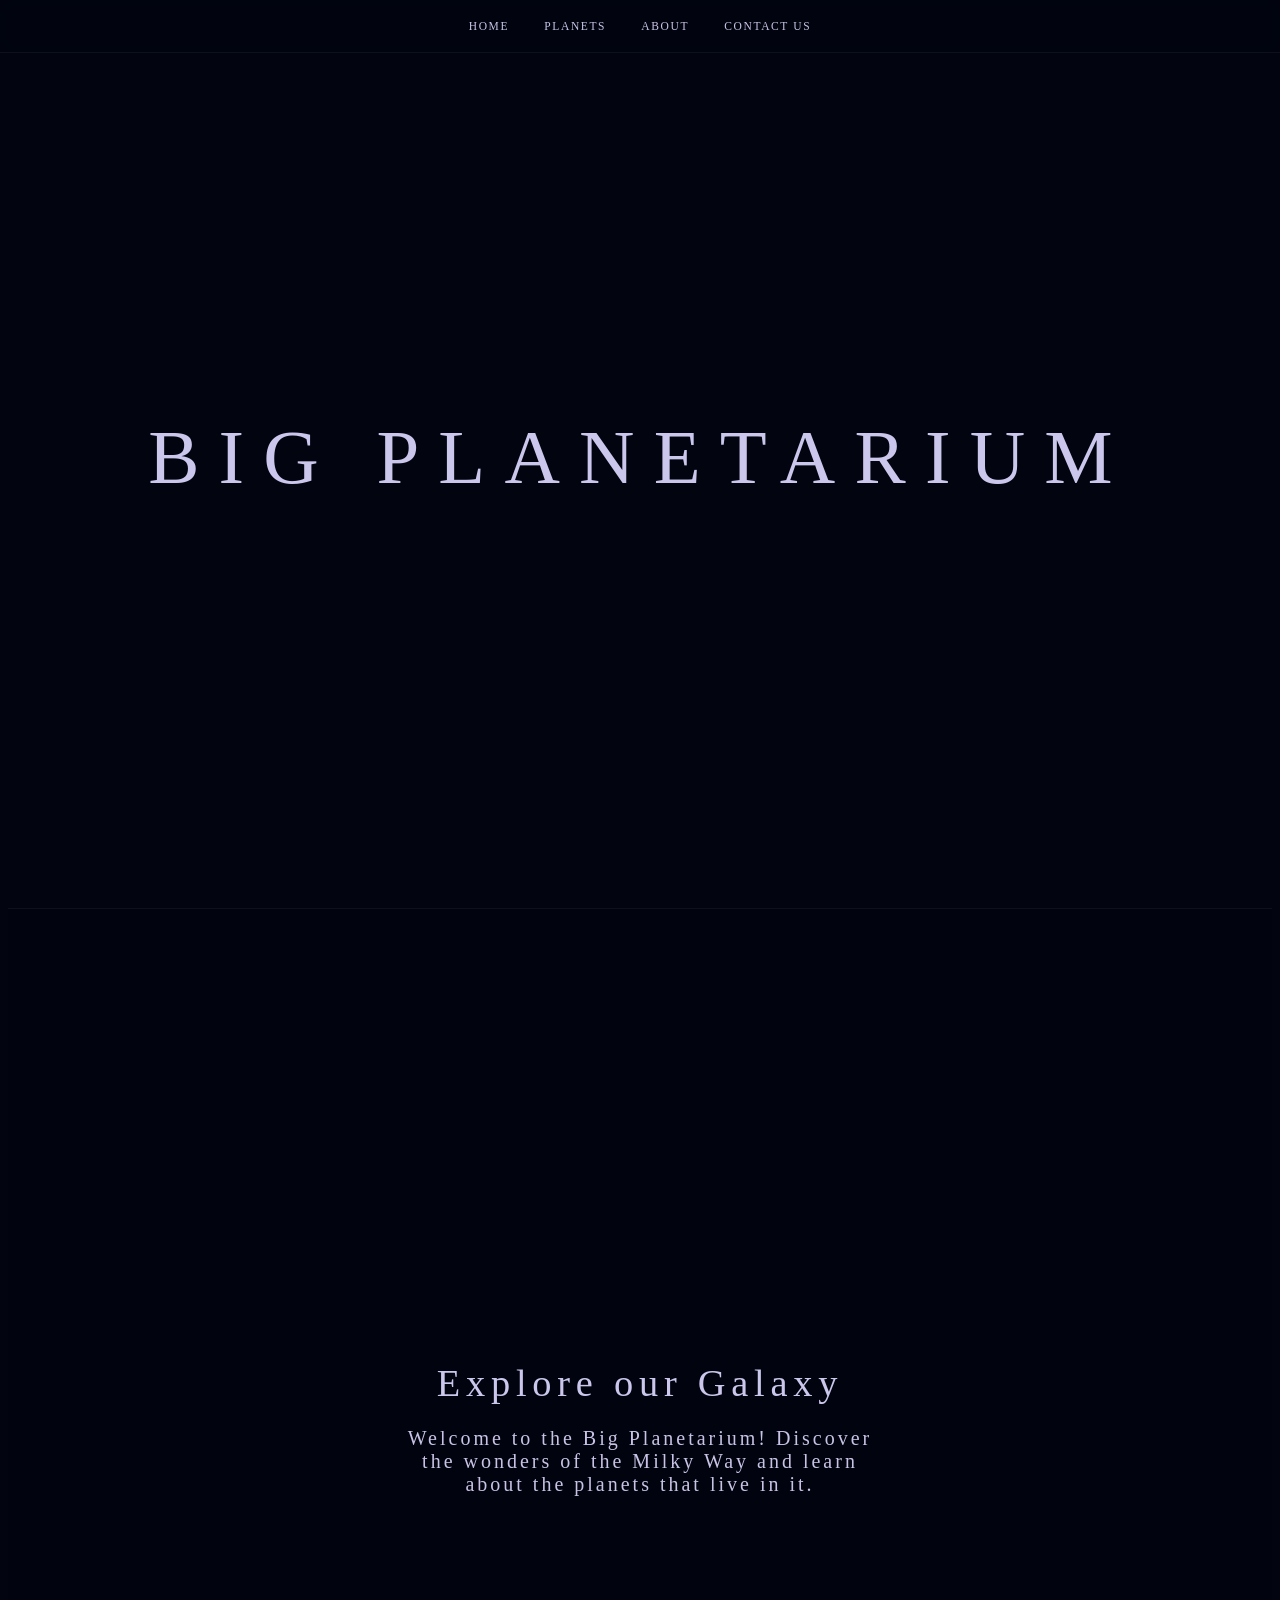
==== index.html @ c22e2870 "First Draft Upload Uploaded the current draft of my live website." ====
<!DOCTYPE html>
<html lang="en">
<head>
    <meta charset="UTF-8">
    <meta name="viewport" content="width=device-width, initial-scale=1.0">
    <title>Big Planetarium</title>
    <link rel="stylesheet" href="stylesheets/style.css">
    <script src="scripts/script.js"></script>
</head>
<body>
    <video autoplay muted loop class="video-bg">
        <source src="assets/stars.mp4" type="video/mp4">
        Your browser does not support the video tag.
    </video>

    <!-- Header and Navigation Bar -->
    <header>
        <h1>BIG PLANETARIUM</h1>
        <nav class="navbar">
            <ul class="nav-links">
                <li><a href="index.html">HOME</a></li>
                <li><a href="pages/planets.html">PLANETS</a></li>
                <li><a href="pages/about.html">ABOUT</a></li>
                <li><a href="pages/contact.html">CONTACT US</a></li>
            </ul>
        </nav>
    </header>

    <!-- Milky Way Overview -->
    <main>
        <section class="galaxy-overview">
            <h2>Explore our Galaxy</h2>
            <p>Welcome to the Big Planetarium! Discover the wonders of the Milky Way and learn about the planets that live in it.</p>
        </section>
    </main>

</body>
</html>
---- stylesheets/style.css ----
body {
    font-family: Georgia, serif;
    background: #020510;
    color: #c8c3e6;
    overflow-x: hidden;
}

.video-bg {
    position: fixed;
    inset: 0;
    width: 100%;
    height: 100%;
    object-fit: cover;
    z-index: -1;
}

header {
    position: relative;
    z-index: 1;
    height: 100vh;
    display: flex;
    align-items: center;
    justify-content: center;
    text-align: center;
}

header h1 {
    font-size: clamp(2rem, 6vw, 5rem);
    font-weight: 300;
    letter-spacing: 0.25em;
    color: #dcd7ffeb;
    text-transform: uppercase;
}

main {
    position: relative;
    z-index: 1;
}

.navbar {
    position: fixed;
    top: 0; left: 0; right: 0;
    z-index: 100;
    display: flex;
    align-items: center;
    justify-content: center;
    height: 52px;
    padding: 0 2rem;
    background: rgba(2, 5, 16, 0.45);
    backdrop-filter: blur(10px);
    border-bottom: 1px solid #ffffff0d;
}

.nav-links {
    display: flex;
    list-style: none;
    margin: 0;
    padding: 0;
}

.nav-links a {
    display: block;
    padding: 0.35rem 1.1rem;
    font-size: 0.72rem;
    letter-spacing: 0.14em;
    color: #c8c3e6;
    text-decoration: none;
    border-radius: 4px;
    transition: color 0.2s, background 0.2s;
}

.nav-links a:hover {
    color: #fff;
    background: #ffffff1a;
}

.galaxy-overview {
    min-height: 100vh;
    display: flex;
    flex-direction: column;
    align-items: center;
    justify-content: center;
    text-align: center;
    padding: 4rem 2rem;
    background: #020510d9;
    border-top: 1px solid #ffffff0d;
}

.galaxy-overview h2 {
    font-size: clamp(1.5rem, 3vw, 2.5rem);
    font-weight: 300;
    letter-spacing: 0.15em;
    margin-bottom: 2px;
    color: #dcd7ffeb;
}

.galaxy-overview p {
    font-size: 1.25rem;
    letter-spacing: 0.15em;
    color: #c8c3e6;
    max-width: 500px;
}
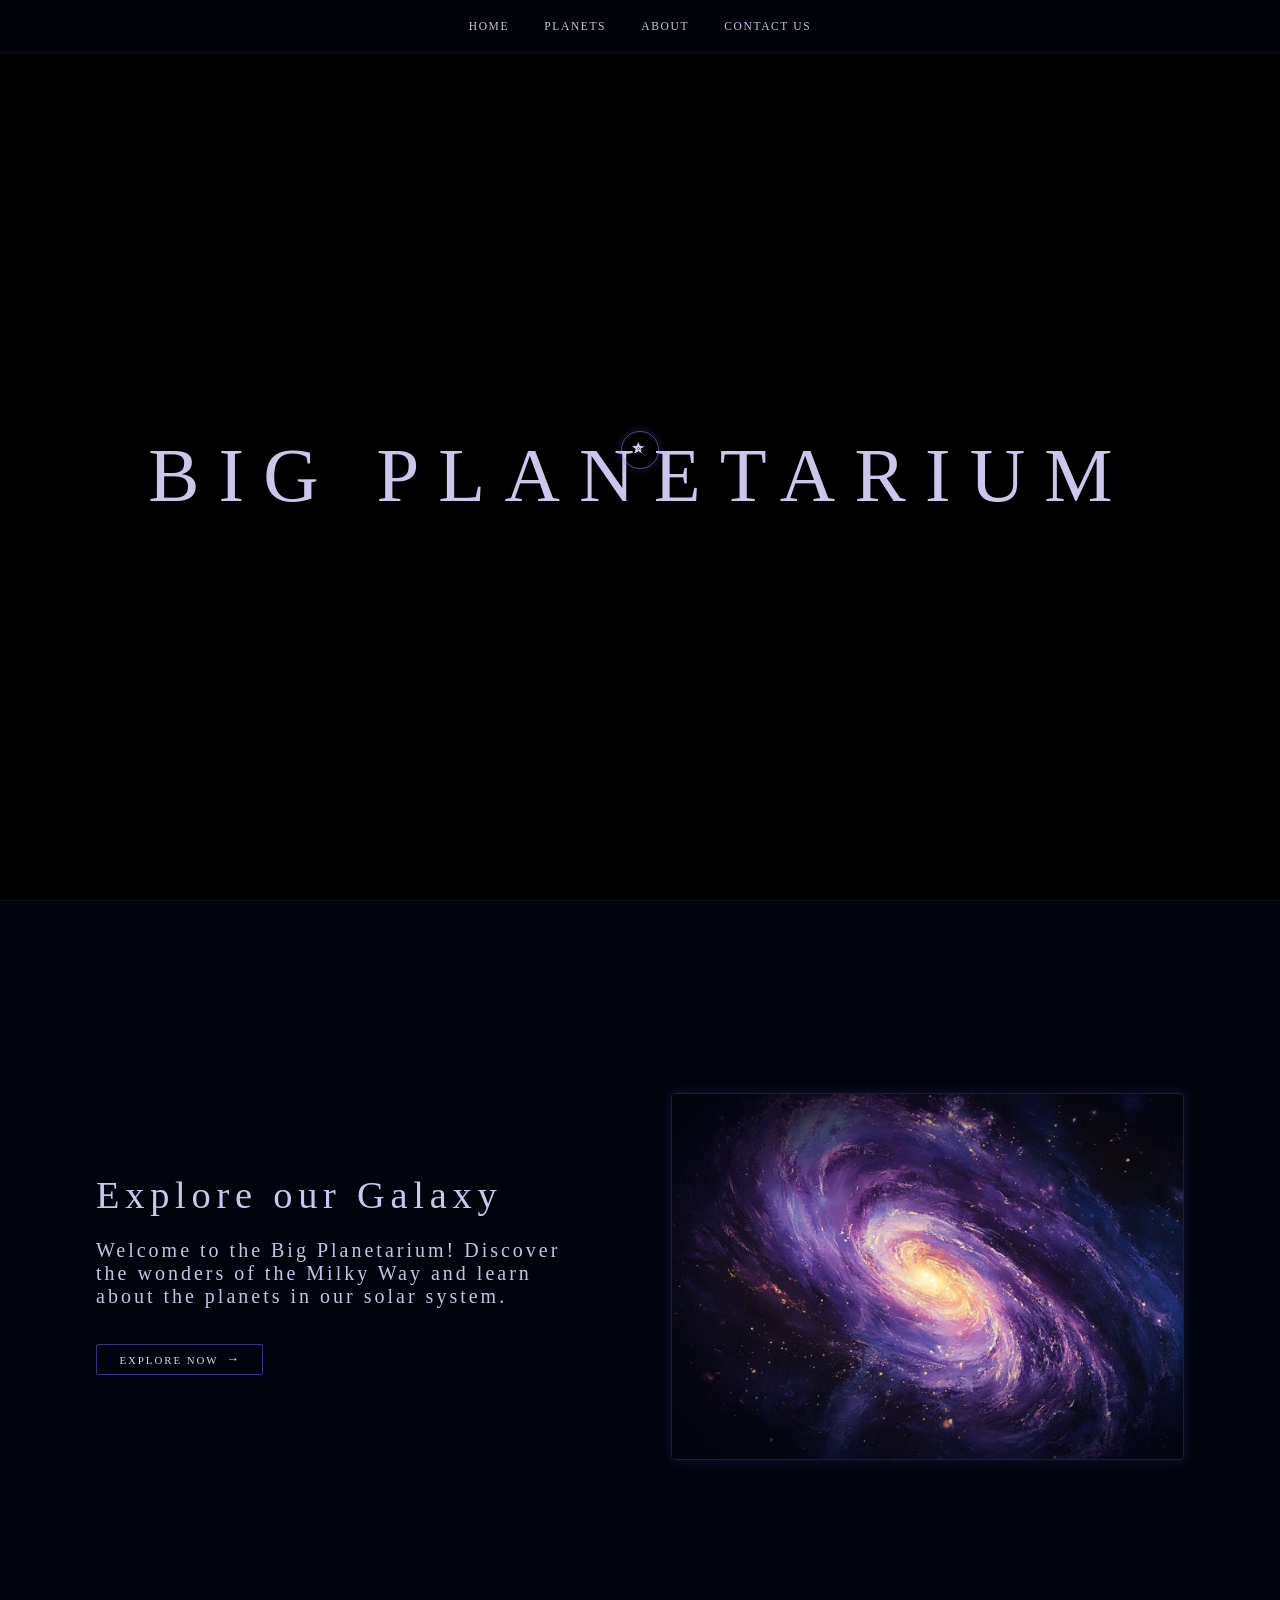
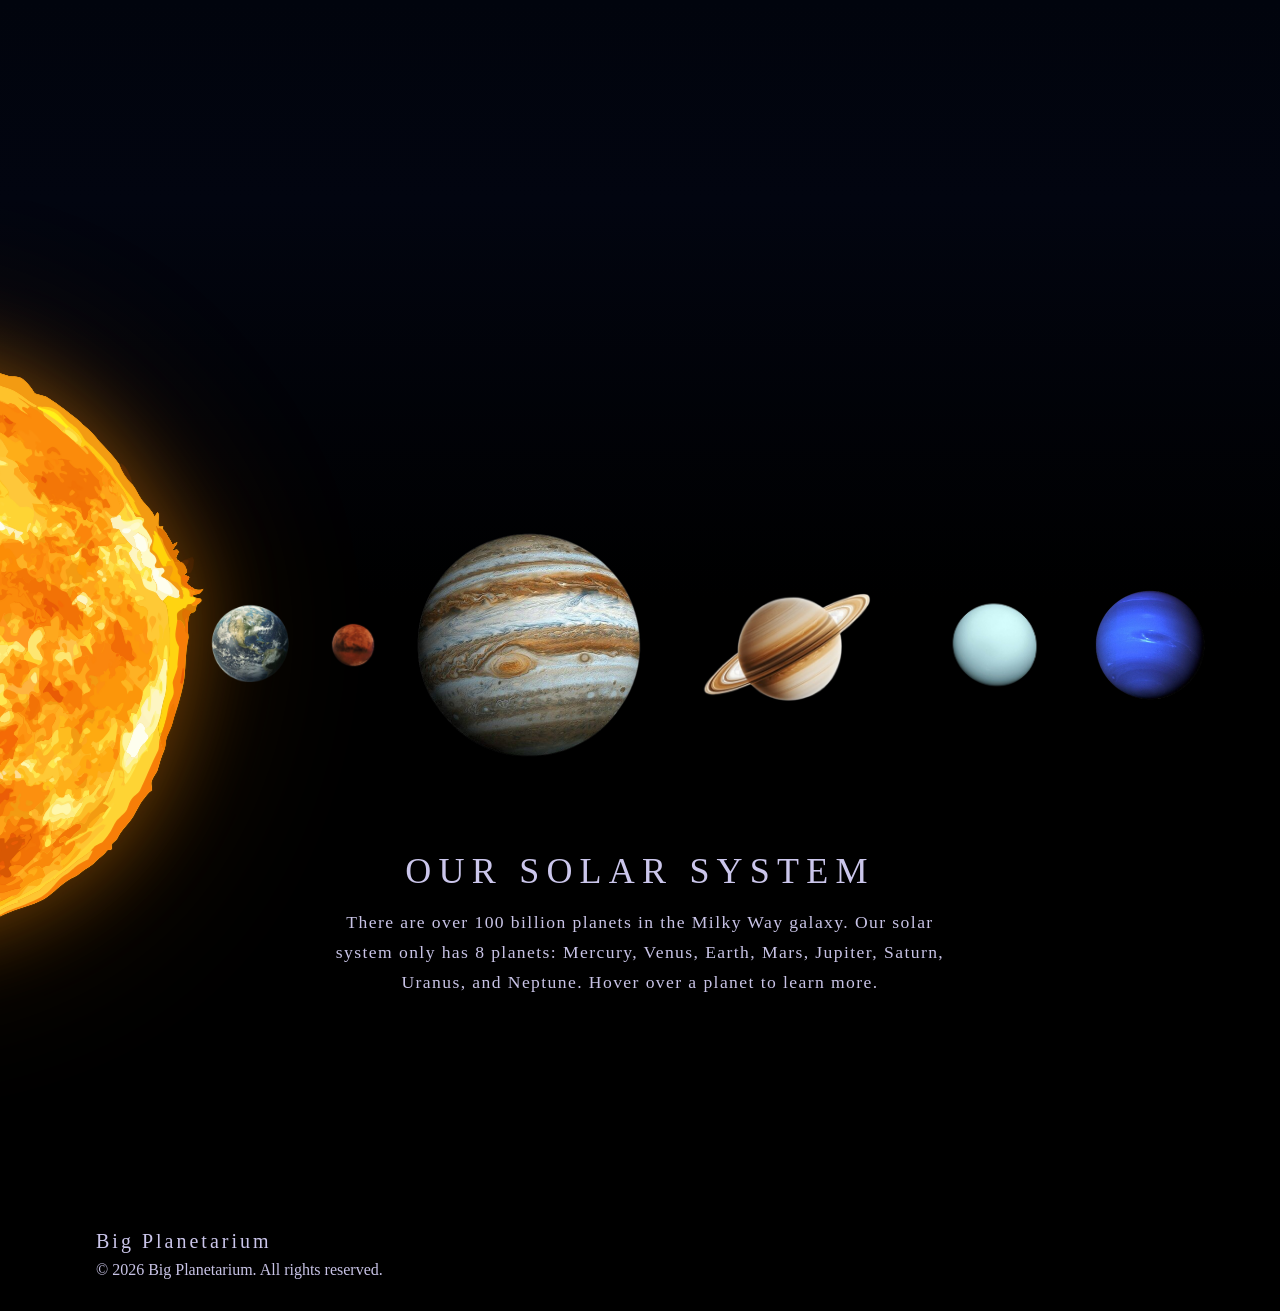
==== commit 8bff257d: "Website Test" ====
--- a/index.html
+++ b/index.html
@@ -5,34 +5,95 @@
     <meta name="viewport" content="width=device-width, initial-scale=1.0">
     <title>Big Planetarium</title>
     <link rel="stylesheet" href="stylesheets/style.css">
-    <script src="scripts/script.js"></script>
 </head>
 <body>
-    <video autoplay muted loop class="video-bg">
-        <source src="assets/stars.mp4" type="video/mp4">
-        Your browser does not support the video tag.
-    </video>
+    <!-- Custom Cursor -->
+    <div class="cursor" id="cursor"></div>
+    <div class="trail" id="trail"></div>
+    
+    <!-- Navigation Bar -->
+    <nav class="navbar">
+        <ul class="nav-links">
+            <li><a href="index.html">HOME</a></li>
+            <li><a href="pages/planets.html">PLANETS</a></li>
+            <li><a href="pages/about.html">ABOUT</a></li>
+            <li><a href="pages/contact.html">CONTACT US</a></li>
+        </ul>
+    </nav>
 
-    <!-- Header and Navigation Bar -->
+    <!-- Header -->
     <header>
+        <!-- Looping Video Header -->
+        <video autoplay muted loop class="video-bg">
+            <source src="assets/stars.mp4" type="video/mp4">
+            Your browser does not support the video tag.
+        </video>
         <h1>BIG PLANETARIUM</h1>
-        <nav class="navbar">
-            <ul class="nav-links">
-                <li><a href="index.html">HOME</a></li>
-                <li><a href="pages/planets.html">PLANETS</a></li>
-                <li><a href="pages/about.html">ABOUT</a></li>
-                <li><a href="pages/contact.html">CONTACT US</a></li>
-            </ul>
-        </nav>
     </header>
 
-    <!-- Milky Way Overview -->
+    <!-- Main Content -->
     <main>
-        <section class="galaxy-overview">
-            <h2>Explore our Galaxy</h2>
-            <p>Welcome to the Big Planetarium! Discover the wonders of the Milky Way and learn about the planets that live in it.</p>
+        <!-- Milky Way Overview -->
+        <section class="welcome-overview">
+            <div class="welcome-text">
+                <h2>Explore our Galaxy</h2>
+                <p>Welcome to the Big Planetarium! Discover the wonders of the Milky Way and learn about the planets in our solar system.</p>
+                <a href="pages/planets.html" class="explore-btn">Explore Now</a>
+            </div>
+            <img src="assets/milky_way.png" alt="Milky Way Galaxy" class="milkyway-image">
+        </section>
+
+        <!-- Planets Overview -->
+        <section class="planets-overview">
+            <div class="planets-row-area">
+                <img src="assets/sun.svg" alt="Sun" class="sun-image">
+                <div class="planets-row">
+                <button class="planet" data-planet="mercury" data-name="Mercury" data-desc="The smallest planet in our solar system and closest to the Sun. Mercury has no moons and barely any atmosphere, leading to extreme temperature swings between day and night.">
+                    <img src="assets/planets imgs/1-mercury.png" alt="Mercury" style="width: 50px;">
+                </button>
+                <button class="planet" data-planet="venus" data-name="Venus" data-desc="Often called Earth's twin due to its similar size, Venus is the hottest planet thanks to a thick CO₂ atmosphere that traps heat. A day on Venus is longer than its year.">
+                    <img src="assets/planets imgs/2-venus.png" alt="Venus" style="width: 95px;">
+                </button>
+                <button class="planet" data-planet="earth" data-name="Earth" data-desc="The only known planet to harbor life. Earth's surface is 71% water, and its atmosphere of nitrogen and oxygen protects us from harmful solar radiation.">
+                    <img src="assets/planets imgs/3-earth.png" alt="Earth" style="width: 102px;">
+                </button>
+                <button class="planet" data-planet="mars" data-name="Mars" data-desc="The Red Planet, named for the iron oxide that gives it a rusty hue. Mars has the largest volcano in the solar system, Olympus Mons, and shows evidence of ancient water.">
+                    <img src="assets/planets imgs/4-mars.png" alt="Mars" style="width: 62px;">
+                </button>
+                <button class="planet" data-planet="jupiter" data-name="Jupiter" data-desc="The largest planet in our solar system — a gas giant with a Great Red Spot storm that has raged for centuries. Jupiter has at least 95 moons.">
+                    <img src="assets/planets imgs/5-jupiter.png" alt="Jupiter" style="width: 250px;">
+                </button>
+                <button class="planet" data-planet="saturn" data-name="Saturn" data-desc="Famous for its stunning ring system made of ice and rock. Saturn is a gas giant so light it would float in water, if you could find a bathtub big enough.">
+                    <img src="assets/planets imgs/6-saturn.png" alt="Saturn" style="width: 232px;">
+                </button>
+                <button class="planet" data-planet="uranus" data-name="Uranus" data-desc="An ice giant tilted on its side, rotating nearly perpendicular to its orbit. Methane in its atmosphere gives Uranus its distinctive pale blue-green color.">
+                    <img src="assets/planets imgs/7-uranus.png" alt="Uranus" style="width: 138px;">
+                </button>
+                <button class="planet" data-planet="neptune" data-name="Neptune" data-desc="The farthest planet from the Sun and the windiest, with supersonic storms tearing across its surface. Neptune was the first planet predicted by mathematics before being seen.">
+                    <img src="assets/planets imgs/8-neptune.png" alt="Neptune" style="width: 132px;">
+                </button>
+                </div>
+            </div>
+
+            <div class="planet-info">
+                <h3 id="planetName">Our Solar System</h3>
+                <p id="planetDesc">There are over 100 billion planets in the Milky Way galaxy. Our solar system only has 8 planets: Mercury, Venus, Earth, Mars, Jupiter, Saturn, Uranus, and Neptune. Hover over a planet to learn more.</p>
+            </div>
         </section>
     </main>
 
+
+    <!-- Footer -->
+    <footer>
+        <div class="footer-content">
+            <h1>Big Planetarium</h1>
+            <p>&copy; 2026 Big Planetarium. All rights reserved.</p>
+        </div>
+        <div>
+            
+        </div>
+    </footer>
+
+    <script src="scripts/script.js"></script>
 </body>
 </html>
--- a/stylesheets/style.css
+++ b/stylesheets/style.css
@@ -1,102 +1,432 @@
+* {
+  cursor: none !important;
+}
+
 body {
-    font-family: Georgia, serif;
-    background: #020510;
-    color: #c8c3e6;
-    overflow-x: hidden;
-}
+  font-family: Georgia, serif;
+  background: black;
+  color: #c8c3e6;
+  overflow-x: hidden;
+  margin: 0;
+  padding: 0;
+}
+
+/* Custom Cursor */
+
+.cursor,
+.trail {
+  position: fixed;
+  border-radius: 50%;
+  pointer-events: none;
+  transform: translate(-50%, -50%);
+  z-index: 9999;
+}
+
+.cursor {
+  width: 20px;
+  height: 20px;
+  background-image: url("../assets/star_cursor.png");
+  background-size: contain;
+  background-repeat: no-repeat;
+  background-position: center;
+}
+
+.trail {
+  width: 36px;
+  height: 36px;
+  border: 1.5px solid #b48cff80;
+  box-shadow: 0 0 8px #8c50ff4d;
+}
+
+/* Home Page Video Background */
 
 .video-bg {
-    position: fixed;
-    inset: 0;
-    width: 100%;
-    height: 100%;
-    object-fit: cover;
-    z-index: -1;
-}
+  position: absolute;
+  inset: 0;
+  width: 100%;
+  height: 100%;
+  object-fit: cover;
+  z-index: -1;
+}
+
+/* Home Page Styling */
 
 header {
-    position: relative;
-    z-index: 1;
-    height: 100vh;
-    display: flex;
-    align-items: center;
-    justify-content: center;
-    text-align: center;
+  position: relative;
+  z-index: 1;
+  height: 100vh;
+  padding-top: 52px;
+  box-sizing: border-box;
+  display: flex;
+  align-items: center;
+  justify-content: center;
+  text-align: center;
+  overflow: hidden;
 }
 
 header h1 {
-    font-size: clamp(2rem, 6vw, 5rem);
-    font-weight: 300;
-    letter-spacing: 0.25em;
-    color: #dcd7ffeb;
-    text-transform: uppercase;
+  font-size: clamp(2rem, 6vw, 5rem);
+  font-weight: 300;
+  letter-spacing: 0.25em;
+  color: #dcd7ffeb;
+  text-transform: uppercase;
+  transition:
+    text-shadow 0.4s ease,
+    color 0.4s ease;
+  will-change: text-shadow;
+  transform: translateZ(0);
+}
+
+header h1:hover {
+  color: #fff;
+  text-shadow:
+    0 0 12px #b4a0ffe6,
+    0 0 28px #8c50ff80;
 }
 
 main {
-    position: relative;
-    z-index: 1;
-}
-
+  position: relative;
+  z-index: 1;
+}
+
+/* Navigation Bar */
 .navbar {
-    position: fixed;
-    top: 0; left: 0; right: 0;
-    z-index: 100;
-    display: flex;
-    align-items: center;
-    justify-content: center;
-    height: 52px;
-    padding: 0 2rem;
-    background: rgba(2, 5, 16, 0.45);
-    backdrop-filter: blur(10px);
-    border-bottom: 1px solid #ffffff0d;
+  position: fixed;
+  top: 0;
+  left: 0;
+  right: 0;
+  z-index: 100;
+  display: flex;
+  align-items: center;
+  justify-content: center;
+  height: 52px;
+  padding: 0 2rem;
+  background: #02051073;
+  backdrop-filter: blur(10px);
+  border-bottom: 1px solid #ffffff0d;
 }
 
 .nav-links {
-    display: flex;
-    list-style: none;
-    margin: 0;
-    padding: 0;
+  display: flex;
+  list-style: none;
+  margin: 0;
+  padding: 0;
 }
 
 .nav-links a {
-    display: block;
-    padding: 0.35rem 1.1rem;
-    font-size: 0.72rem;
-    letter-spacing: 0.14em;
-    color: #c8c3e6;
-    text-decoration: none;
-    border-radius: 4px;
-    transition: color 0.2s, background 0.2s;
+  display: block;
+  padding: 0.35rem 1.1rem;
+  font-size: 0.72rem;
+  letter-spacing: 0.14em;
+  color: #c8c3e6;
+  text-decoration: none;
+  border-radius: 4px;
+  transition:
+    color 0.2s,
+    background 0.2s;
 }
 
 .nav-links a:hover {
-    color: #fff;
-    background: #ffffff1a;
-}
-
-.galaxy-overview {
-    min-height: 100vh;
-    display: flex;
-    flex-direction: column;
-    align-items: center;
-    justify-content: center;
-    text-align: center;
-    padding: 4rem 2rem;
-    background: #020510d9;
-    border-top: 1px solid #ffffff0d;
-}
-
-.galaxy-overview h2 {
-    font-size: clamp(1.5rem, 3vw, 2.5rem);
-    font-weight: 300;
-    letter-spacing: 0.15em;
-    margin-bottom: 2px;
-    color: #dcd7ffeb;
-}
-
-.galaxy-overview p {
-    font-size: 1.25rem;
-    letter-spacing: 0.15em;
-    color: #c8c3e6;
-    max-width: 500px;
-}+  color: #fff;
+  background: #ffffff1a;
+}
+
+/* Welcome Overview Section */
+.welcome-overview {
+  min-height: 100vh;
+  box-sizing: border-box;
+  display: flex;
+  align-items: flex-start;
+  justify-content: space-between;
+  gap: 4rem;
+  padding: 12rem 6rem;
+  background: #020510d9;
+  border-top: 1px solid #ffffff0d;
+  position: relative;
+}
+
+.welcome-overview::after {
+  content: "";
+  position: absolute;
+  bottom: 0;
+  left: 0;
+  right: 0;
+  height: 200px;
+  background: linear-gradient(to bottom, transparent, #020510);
+  pointer-events: none;
+}
+
+.welcome-overview h2 {
+  font-size: clamp(1.5rem, 3vw, 2.5rem);
+  font-weight: 300;
+  letter-spacing: 0.15em;
+  margin-bottom: 2px;
+  color: #dcd7ffeb;
+}
+
+.welcome-overview p {
+  font-size: 1.25rem;
+  letter-spacing: 0.15em;
+  max-width: 500px;
+}
+
+.welcome-text {
+  display: flex;
+  flex-direction: column;
+  flex: 1 1 0;
+  min-width: 0;
+  padding-top: 3rem;
+}
+
+/* Milky Way Image */
+.milkyway-image {
+  flex: 1 1 0;
+  min-width: 0;
+  max-width: 50%;
+  height: auto;
+  object-fit: contain;
+  border: 1px solid #7c5cfc40;
+  border-radius: 4px;
+  box-shadow: 0 0 12px #7c5cfc30;
+  transition:
+    transform 0.4s ease,
+    border-color 0.4s ease,
+    box-shadow 0.4s ease;
+}
+
+.milkyway-image:hover {
+  transform: scale(1.03);
+  border-color: #b48cff;
+  box-shadow:
+    0 0 24px #7c5cfc80,
+    0 0 48px #7c5cfc30;
+}
+
+/* Explore Button */
+.explore-btn {
+  margin-top: 1rem;
+  position: relative;
+  display: inline-flex;
+  align-items: center;
+  gap: 0.5rem;
+  padding: 0.45rem 1.4rem;
+  width: fit-content;
+  font-family: Georgia, serif;
+  font-size: 0.68rem;
+  letter-spacing: 0.18em;
+  text-transform: uppercase;
+  color: #dcd7ff;
+  background: transparent;
+  border: 1px solid #7c5cfc80;
+  border-radius: 2px;
+  cursor: none;
+  overflow: hidden;
+  text-decoration: none;
+  transition:
+    color 0.3s ease,
+    border-color 0.3s ease;
+}
+
+.explore-btn::before {
+  content: "";
+  position: absolute;
+  inset: 0;
+  background: linear-gradient(90deg, #3a1f8000, #6c3fff33, #3a1f8000);
+  transform: translateX(-100%);
+  transition: transform 0.5s ease;
+}
+
+.explore-btn::after {
+  content: "→";
+  font-size: 0.8rem;
+  letter-spacing: 0;
+  transition: transform 0.3s ease;
+}
+
+.explore-btn:hover {
+  color: #fff;
+  border-color: #b48cff;
+}
+
+.explore-btn:hover::before {
+  transform: translateX(100%);
+}
+
+.explore-btn:hover::after {
+  transform: translateX(4px);
+}
+
+/* Planets Overview Section */
+.planets-overview {
+  min-height: 100vh;
+  box-sizing: border-box;
+  padding: 20rem 4rem 8rem;
+  background: linear-gradient(to bottom, #020510, black 40%);
+  position: relative;
+  overflow: hidden;
+  display: flex;
+  flex-direction: column;
+  align-items: center;
+  justify-content: center;
+  gap: 5rem;
+}
+
+.planets-row-area {
+  position: relative;
+  width: 100%;
+  display: flex;
+  align-items: center;
+  justify-content: flex-end;
+}
+
+.planets-row {
+  display: flex;
+  align-items: center;
+  gap: 1.25rem;
+}
+
+.planet {
+  background: transparent;
+  border: none;
+  padding: 0;
+  cursor: none;
+  display: inline-flex;
+  align-items: center;
+  justify-content: center;
+  transition:
+    transform 0.4s ease,
+    filter 0.4s ease;
+}
+
+.planet img {
+  display: block;
+  height: auto;
+  transition: filter 0.4s ease;
+}
+
+/* Per-planet glow colors */
+.planet[data-planet="mercury"] {
+  --glow: #c8c2b6;
+  --glow-soft: #c8c2b680;
+}
+.planet[data-planet="venus"] {
+  --glow: #f0c878;
+  --glow-soft: #f0c87880;
+}
+.planet[data-planet="earth"] {
+  --glow: #6db5e8;
+  --glow-soft: #6db5e880;
+}
+.planet[data-planet="mars"] {
+  --glow: #e07b4a;
+  --glow-soft: #e07b4a80;
+}
+.planet[data-planet="jupiter"] {
+  --glow: #e0b07a;
+  --glow-soft: #e0b07a80;
+}
+.planet[data-planet="saturn"] {
+  --glow: #f0d8a8;
+  --glow-soft: #f0d8a880;
+}
+.planet[data-planet="uranus"] {
+  --glow: #a8e0e8;
+  --glow-soft: #a8e0e880;
+}
+.planet[data-planet="neptune"] {
+  --glow: #6b8fe8;
+  --glow-soft: #6b8fe880;
+}
+
+.planet:hover {
+  transform: scale(1.2);
+}
+
+.planet:hover img {
+  filter: drop-shadow(0 0 16px var(--glow));
+}
+
+.planet.active {
+  transform: scale(1.35);
+}
+
+.planet.active img {
+  filter: drop-shadow(0 0 22px var(--glow)) drop-shadow(0 0 40px var(--glow-soft));
+}
+
+.planet-info {
+  width: 100%;
+  max-width: 640px;
+  min-height: 220px;
+  text-align: center;
+}
+
+.planet-info h3 {
+  font-size: clamp(1.5rem, 3vw, 2.25rem);
+  font-weight: 300;
+  letter-spacing: 0.2em;
+  text-transform: uppercase;
+  color: #dcd7ffeb;
+  margin: 0 0 1rem 0;
+  transition: color 0.3s ease;
+}
+
+.planet-info p {
+  font-size: 1.1rem;
+  letter-spacing: 0.08em;
+  line-height: 1.7;
+  margin: 0;
+}
+
+.sun-image {
+  position: absolute;
+  left: -500px;
+  top: 50%;
+  width: 640px;
+  height: auto;
+  transform: translateY(-50%);
+  filter: drop-shadow(0 0 40px #fb8b0b66) drop-shadow(0 0 80px #fb8b0b33);
+  animation: sun-float 8s ease-in-out infinite, sun-glow 4s ease-in-out infinite;
+  pointer-events: none;
+  will-change: transform, filter;
+}
+
+@keyframes sun-float {
+  0%, 100% {
+    transform: translateY(-50%) translateX(0);
+  }
+  50% {
+    transform: translateY(-53%) translateX(25px);
+  }
+}
+
+@keyframes sun-glow {
+  0%, 100% {
+    filter: drop-shadow(0 0 40px #fb8b0b66) drop-shadow(0 0 80px #fb8b0b33);
+  }
+  50% {
+    filter: drop-shadow(0 0 60px #fb8b0b99) drop-shadow(0 0 120px #fb8b0b4d);
+  }
+}
+
+
+/* Footer */
+footer {
+  position: relative;
+  z-index: 1;
+  background: black;
+  padding: 2rem 6rem;
+}
+
+.footer-content h1,
+.footer-content p {
+  margin: 0;
+}
+
+.footer-content h1 {
+  font-size: 1.25rem;
+  font-weight: 300;
+  letter-spacing: 0.15em;
+  color: #dcd7ffeb;
+  margin-bottom: 0.5rem;
+}
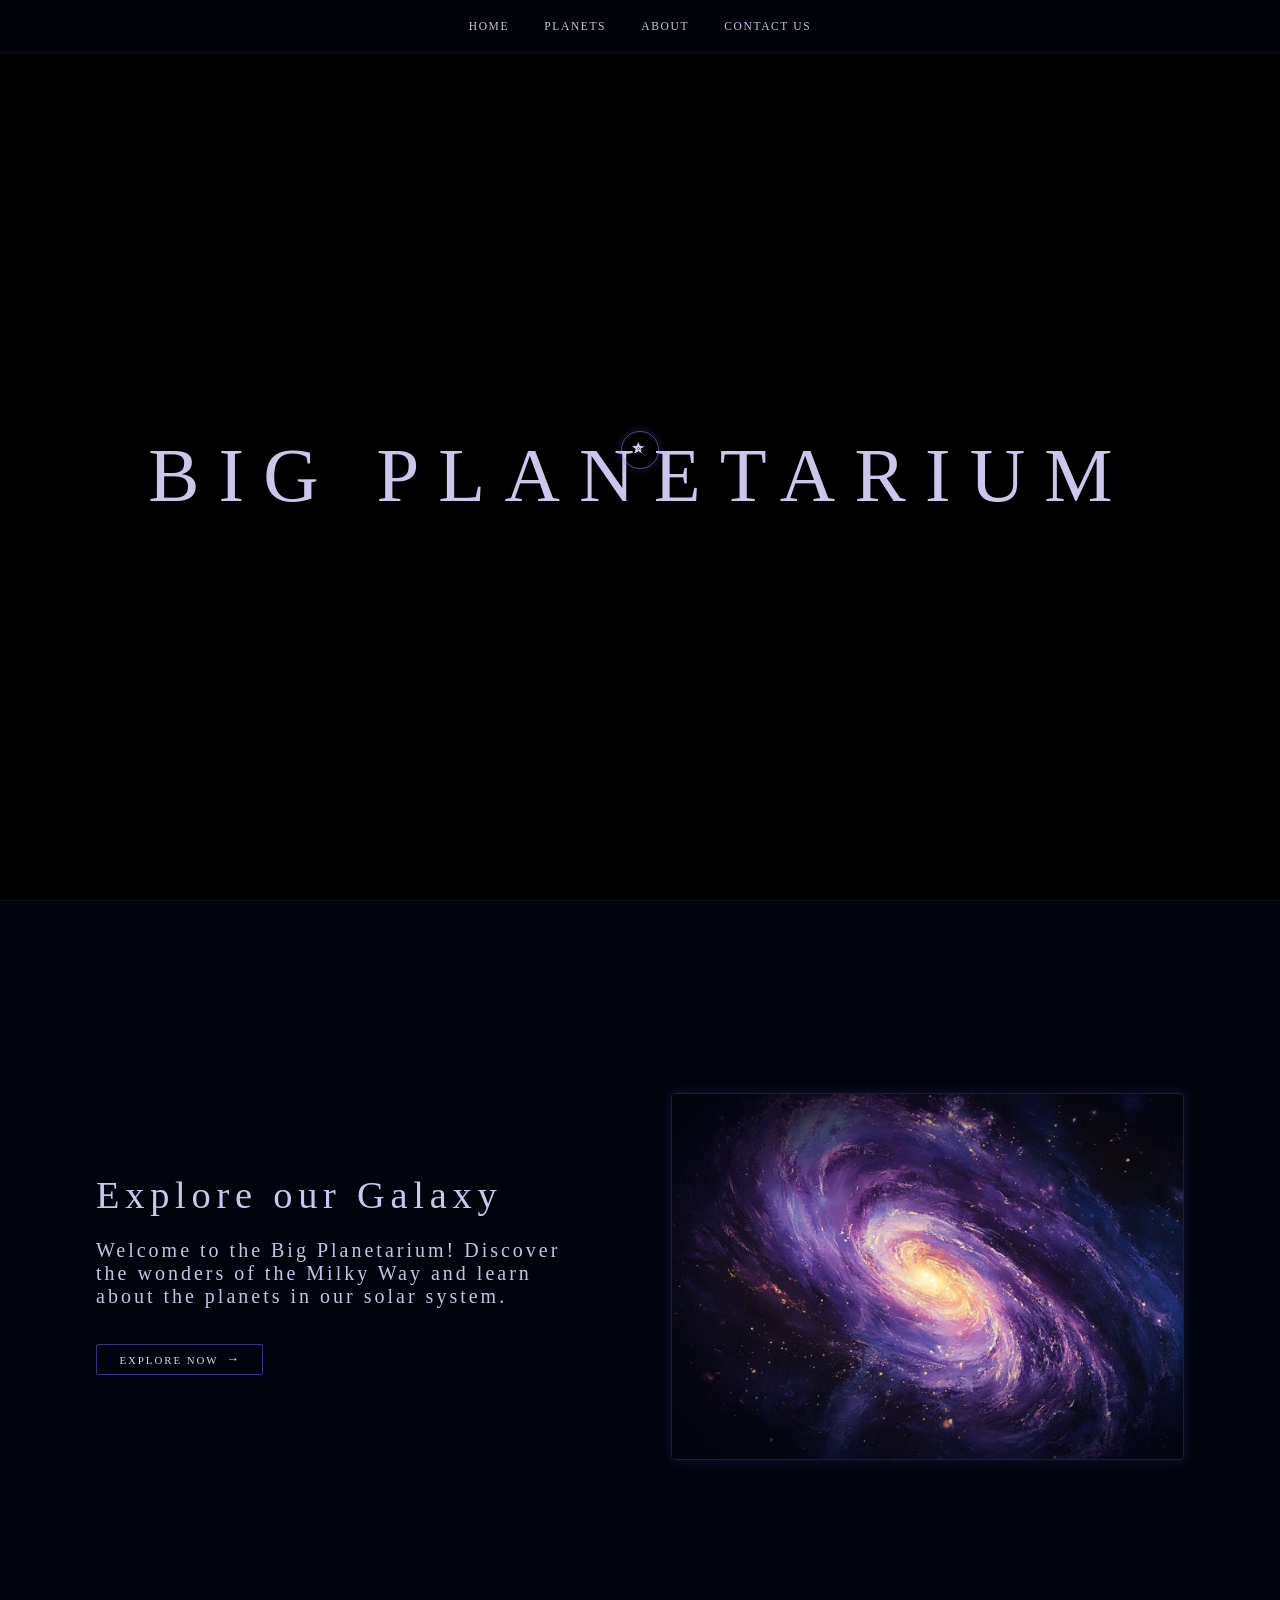
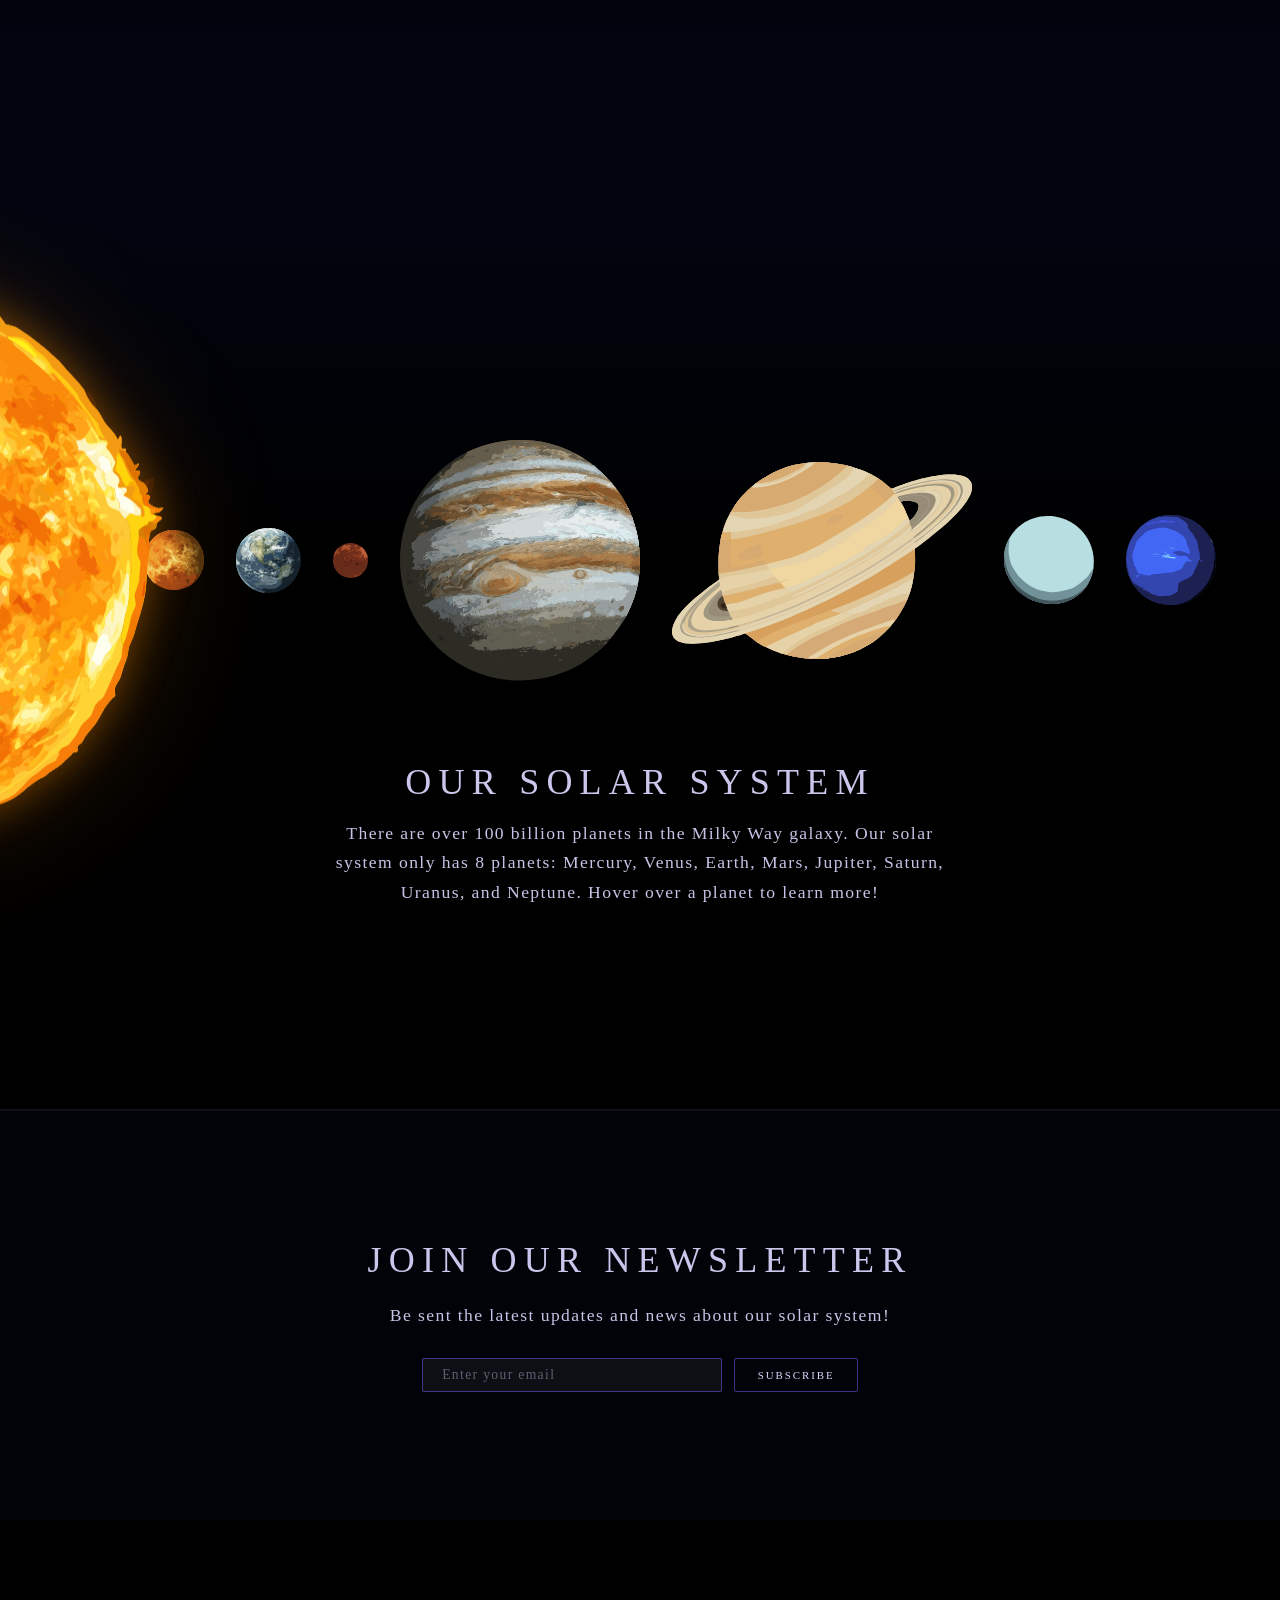
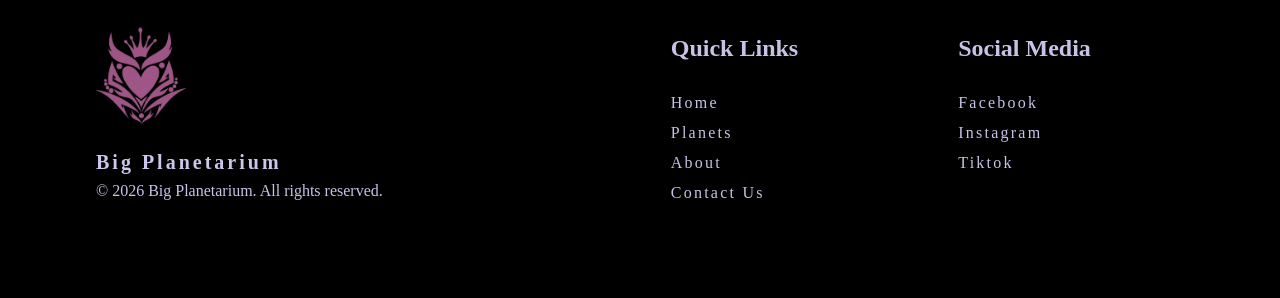
==== commit 8b6c9716: "Second Draft" ====
--- a/index.html
+++ b/index.html
@@ -7,6 +7,11 @@
     <link rel="stylesheet" href="stylesheets/style.css">
 </head>
 <body>
+    <!-- Full-page Video Background -->
+    <video autoplay muted loop class="video-bg-fixed">
+        <source src="assets/stars.mp4" type="video/mp4">
+    </video>
+
     <!-- Custom Cursor -->
     <div class="cursor" id="cursor"></div>
     <div class="trail" id="trail"></div>
@@ -23,11 +28,6 @@
 
     <!-- Header -->
     <header>
-        <!-- Looping Video Header -->
-        <video autoplay muted loop class="video-bg">
-            <source src="assets/stars.mp4" type="video/mp4">
-            Your browser does not support the video tag.
-        </video>
         <h1>BIG PLANETARIUM</h1>
     </header>
 
@@ -46,52 +46,96 @@
         <!-- Planets Overview -->
         <section class="planets-overview">
             <div class="planets-row-area">
-                <img src="assets/sun.svg" alt="Sun" class="sun-image">
+                <!-- Sun -->
+                <img src="assets/planets_imgs/sun.svg" alt="Sun" class="sun-image">
+
+                <!-- Planets -->
                 <div class="planets-row">
-                <button class="planet" data-planet="mercury" data-name="Mercury" data-desc="The smallest planet in our solar system and closest to the Sun. Mercury has no moons and barely any atmosphere, leading to extreme temperature swings between day and night.">
-                    <img src="assets/planets imgs/1-mercury.png" alt="Mercury" style="width: 50px;">
-                </button>
-                <button class="planet" data-planet="venus" data-name="Venus" data-desc="Often called Earth's twin due to its similar size, Venus is the hottest planet thanks to a thick CO₂ atmosphere that traps heat. A day on Venus is longer than its year.">
-                    <img src="assets/planets imgs/2-venus.png" alt="Venus" style="width: 95px;">
-                </button>
-                <button class="planet" data-planet="earth" data-name="Earth" data-desc="The only known planet to harbor life. Earth's surface is 71% water, and its atmosphere of nitrogen and oxygen protects us from harmful solar radiation.">
-                    <img src="assets/planets imgs/3-earth.png" alt="Earth" style="width: 102px;">
-                </button>
-                <button class="planet" data-planet="mars" data-name="Mars" data-desc="The Red Planet, named for the iron oxide that gives it a rusty hue. Mars has the largest volcano in the solar system, Olympus Mons, and shows evidence of ancient water.">
-                    <img src="assets/planets imgs/4-mars.png" alt="Mars" style="width: 62px;">
-                </button>
-                <button class="planet" data-planet="jupiter" data-name="Jupiter" data-desc="The largest planet in our solar system — a gas giant with a Great Red Spot storm that has raged for centuries. Jupiter has at least 95 moons.">
-                    <img src="assets/planets imgs/5-jupiter.png" alt="Jupiter" style="width: 250px;">
-                </button>
-                <button class="planet" data-planet="saturn" data-name="Saturn" data-desc="Famous for its stunning ring system made of ice and rock. Saturn is a gas giant so light it would float in water, if you could find a bathtub big enough.">
-                    <img src="assets/planets imgs/6-saturn.png" alt="Saturn" style="width: 232px;">
-                </button>
-                <button class="planet" data-planet="uranus" data-name="Uranus" data-desc="An ice giant tilted on its side, rotating nearly perpendicular to its orbit. Methane in its atmosphere gives Uranus its distinctive pale blue-green color.">
-                    <img src="assets/planets imgs/7-uranus.png" alt="Uranus" style="width: 138px;">
-                </button>
-                <button class="planet" data-planet="neptune" data-name="Neptune" data-desc="The farthest planet from the Sun and the windiest, with supersonic storms tearing across its surface. Neptune was the first planet predicted by mathematics before being seen.">
-                    <img src="assets/planets imgs/8-neptune.png" alt="Neptune" style="width: 132px;">
-                </button>
+                    <!-- Mercury -->
+                    <button class="planet" data-planet="mercury" data-name="Mercury" data-desc="The smallest planet in our solar system and closest to the Sun. Mercury has no moons and barely any atmosphere, leading to extreme temperature swings between day and night.">
+                        <img src="assets/planets_imgs/mercury.svg" alt="Mercury" style="width: 25px;">
+                    </button>
+                    <!-- Venus -->
+                    <button class="planet" data-planet="venus" data-name="Venus" data-desc="Often called Earth's twin due to its similar size, Venus is the hottest planet thanks to a thick CO₂ atmosphere that traps heat. A day on Venus is longer than its year.">
+                        <img src="assets/planets_imgs/venus.svg" alt="Venus" style="width: 60px;">
+                    </button>
+                    <!-- Earth -->
+                    <button class="planet" data-planet="earth" data-name="Earth" data-desc="The only known planet to harbor life. Earth's surface is 71% water, and its atmosphere of nitrogen and oxygen protects us from harmful solar radiation.">
+                        <img src="assets/planets_imgs/earth.svg" alt="Earth" style="width: 65px;">
+                    </button>
+                    <!-- Mars -->
+                    <button class="planet" data-planet="mars" data-name="Mars" data-desc="The Red Planet, named for the iron oxide that gives it a rusty hue. Mars has the largest volcano in the solar system, Olympus Mons, and shows evidence of ancient water.">
+                        <img src="assets/planets_imgs/mars.svg" alt="Mars" style="width: 35px;">
+                    </button>
+                    <!-- Jupiter -->
+                    <button class="planet" data-planet="jupiter" data-name="Jupiter" data-desc="The largest planet in our solar system — a gas giant with a Great Red Spot storm that has raged for centuries. Jupiter has at least 95 moons.">
+                        <img src="assets/planets_imgs/jupiter.svg" alt="Jupiter" style="width: 240px;">
+                    </button>
+                    <!-- Saturn -->
+                    <button class="planet" data-planet="saturn" data-name="Saturn" data-desc="Famous for its stunning ring system made of ice and rock. Saturn is a gas giant so light it would float in water, if you could find a bathtub big enough.">
+                        <img src="assets/planets_imgs/saturn.svg" alt="Saturn" style="width: 300px;">
+                    </button>
+                    <!-- Uranus -->
+                    <button class="planet" data-planet="uranus" data-name="Uranus" data-desc="An ice giant tilted on its side, rotating nearly perpendicular to its orbit. Methane in its atmosphere gives Uranus its distinctive pale blue-green color.">
+                        <img src="assets/planets_imgs/uranus.svg" alt="Uranus" style="width: 90px;">
+                    </button>
+                    <!-- Neptune -->
+                    <button class="planet" data-planet="neptune" data-name="Neptune" data-desc="The farthest planet from the Sun and the windiest, with supersonic storms tearing across its surface. Neptune was the first planet predicted by mathematics before being seen.">
+                        <img src="assets/planets_imgs/neptune.svg" alt="Neptune" style="width: 90px;">
+                    </button>
                 </div>
             </div>
 
+            <!-- Planet Information -->
             <div class="planet-info">
                 <h3 id="planetName">Our Solar System</h3>
-                <p id="planetDesc">There are over 100 billion planets in the Milky Way galaxy. Our solar system only has 8 planets: Mercury, Venus, Earth, Mars, Jupiter, Saturn, Uranus, and Neptune. Hover over a planet to learn more.</p>
+                <p id="planetDesc">There are over 100 billion planets in the Milky Way galaxy. Our solar system only has 8 planets: Mercury, Venus, Earth, Mars, Jupiter, Saturn, Uranus, and Neptune. Hover over a planet to learn more!</p>
             </div>
+        </section>
+
+        <!-- Newsletter Section -->
+        <section class="newsletter">
+            <!-- Looping Background-->
+            <video autoplay muted loop class="newsletter-bg-fixed">
+                <source src="assets/glowing_stars.mp4" type="video/mp4">
+            </video>
+
+            <!-- Newsletter Content -->
+            <h2>Join Our Newsletter</h2>
+            <p>Be sent the latest updates and news about our solar system!</p>
+            <form>
+                <input type="email" placeholder="Enter your email" required>
+                <button type="submit">Subscribe</button>
+            </form>
         </section>
     </main>
 
-
     <!-- Footer -->
     <footer>
-        <div class="footer-content">
-            <h1>Big Planetarium</h1>
-            <p>&copy; 2026 Big Planetarium. All rights reserved.</p>
-        </div>
-        <div>
-            
-        </div>
+        <section class="footer-content">
+            <div class="footer-brand">
+                <img src="assets/logo.png" alt="Big Planetarium Logo" class="footer-logo">
+                <div class="footer-text">
+                    <h1>Big Planetarium</h1>
+                    <p>&copy; 2026 Big Planetarium. All rights reserved.</p>
+                </div>
+            </div>
+            <div class="footer-group"> 
+                <div class="footer-links">
+                    <h1>Quick Links</h1>
+                    <a href="index.html">Home</a>
+                    <a href="pages/planets.html">Planets</a>
+                    <a href="pages/about.html">About</a>
+                    <a href="pages/contact.html">Contact Us</a>
+                </div>
+                <div class="footer-links">
+                    <h1>Social Media</h1>
+                    <a href="index.html">Facebook</a>
+                    <a href="index.html">Instagram</a>
+                    <a href="index.html">Tiktok</a>
+                </div>
+            </div>
+        </section>
     </footer>
 
     <script src="scripts/script.js"></script>
--- a/stylesheets/style.css
+++ b/stylesheets/style.css
@@ -13,8 +13,7 @@
 
 /* Custom Cursor */
 
-.cursor,
-.trail {
+.cursor, .trail {
   position: fixed;
   border-radius: 50%;
   pointer-events: none;
@@ -38,10 +37,10 @@
   box-shadow: 0 0 8px #8c50ff4d;
 }
 
-/* Home Page Video Background */
-
-.video-bg {
-  position: absolute;
+/* Full-page Fixed Video Background */
+
+.video-bg-fixed {
+  position: fixed;
   inset: 0;
   width: 100%;
   height: 100%;
@@ -61,7 +60,6 @@
   align-items: center;
   justify-content: center;
   text-align: center;
-  overflow: hidden;
 }
 
 header h1 {
@@ -70,18 +68,14 @@
   letter-spacing: 0.25em;
   color: #dcd7ffeb;
   text-transform: uppercase;
-  transition:
-    text-shadow 0.4s ease,
-    color 0.4s ease;
+  transition: text-shadow 0.4s ease, color 0.4s ease;
   will-change: text-shadow;
   transform: translateZ(0);
 }
 
 header h1:hover {
   color: #fff;
-  text-shadow:
-    0 0 12px #b4a0ffe6,
-    0 0 28px #8c50ff80;
+  text-shadow: 0 0 12px #b4a0ffe6, 0 0 28px #8c50ff80;
 }
 
 main {
@@ -90,6 +84,7 @@
 }
 
 /* Navigation Bar */
+
 .navbar {
   position: fixed;
   top: 0;
@@ -121,9 +116,7 @@
   color: #c8c3e6;
   text-decoration: none;
   border-radius: 4px;
-  transition:
-    color 0.2s,
-    background 0.2s;
+  transition: color 0.2s, background 0.2s;
 }
 
 .nav-links a:hover {
@@ -132,6 +125,7 @@
 }
 
 /* Welcome Overview Section */
+
 .welcome-overview {
   min-height: 100vh;
   box-sizing: border-box;
@@ -179,6 +173,7 @@
 }
 
 /* Milky Way Image */
+
 .milkyway-image {
   flex: 1 1 0;
   min-width: 0;
@@ -188,21 +183,17 @@
   border: 1px solid #7c5cfc40;
   border-radius: 4px;
   box-shadow: 0 0 12px #7c5cfc30;
-  transition:
-    transform 0.4s ease,
-    border-color 0.4s ease,
-    box-shadow 0.4s ease;
+  transition: transform 0.4s ease, border-color 0.4s ease, box-shadow 0.4s ease;
 }
 
 .milkyway-image:hover {
   transform: scale(1.03);
   border-color: #b48cff;
-  box-shadow:
-    0 0 24px #7c5cfc80,
-    0 0 48px #7c5cfc30;
+  box-shadow: 0 0 24px #7c5cfc80, 0 0 48px #7c5cfc30;
 }
 
 /* Explore Button */
+
 .explore-btn {
   margin-top: 1rem;
   position: relative;
@@ -222,9 +213,7 @@
   cursor: none;
   overflow: hidden;
   text-decoration: none;
-  transition:
-    color 0.3s ease,
-    border-color 0.3s ease;
+  transition: color 0.3s ease, border-color 0.3s ease;
 }
 
 .explore-btn::before {
@@ -257,10 +246,11 @@
 }
 
 /* Planets Overview Section */
+
 .planets-overview {
   min-height: 100vh;
   box-sizing: border-box;
-  padding: 20rem 4rem 8rem;
+  padding: 15rem 4rem 8rem;
   background: linear-gradient(to bottom, #020510, black 40%);
   position: relative;
   overflow: hidden;
@@ -269,6 +259,7 @@
   align-items: center;
   justify-content: center;
   gap: 5rem;
+  border-bottom: 1px solid #ffffff0d;
 }
 
 .planets-row-area {
@@ -282,8 +273,10 @@
 .planets-row {
   display: flex;
   align-items: center;
-  gap: 1.25rem;
-}
+  gap: 2rem;
+}
+
+/* Planets */
 
 .planet {
   background: transparent;
@@ -293,9 +286,7 @@
   display: inline-flex;
   align-items: center;
   justify-content: center;
-  transition:
-    transform 0.4s ease,
-    filter 0.4s ease;
+  transition: transform 0.4s ease, filter 0.4s ease;
 }
 
 .planet img {
@@ -305,38 +296,15 @@
 }
 
 /* Per-planet glow colors */
-.planet[data-planet="mercury"] {
-  --glow: #c8c2b6;
-  --glow-soft: #c8c2b680;
-}
-.planet[data-planet="venus"] {
-  --glow: #f0c878;
-  --glow-soft: #f0c87880;
-}
-.planet[data-planet="earth"] {
-  --glow: #6db5e8;
-  --glow-soft: #6db5e880;
-}
-.planet[data-planet="mars"] {
-  --glow: #e07b4a;
-  --glow-soft: #e07b4a80;
-}
-.planet[data-planet="jupiter"] {
-  --glow: #e0b07a;
-  --glow-soft: #e0b07a80;
-}
-.planet[data-planet="saturn"] {
-  --glow: #f0d8a8;
-  --glow-soft: #f0d8a880;
-}
-.planet[data-planet="uranus"] {
-  --glow: #a8e0e8;
-  --glow-soft: #a8e0e880;
-}
-.planet[data-planet="neptune"] {
-  --glow: #6b8fe8;
-  --glow-soft: #6b8fe880;
-}
+
+.planet[data-planet="mercury"] { --glow: #c8c2b6; --glow-soft: #c8c2b680; }
+.planet[data-planet="venus"]   { --glow: #f0c878; --glow-soft: #f0c87880; }
+.planet[data-planet="earth"]   { --glow: #6db5e8; --glow-soft: #6db5e880; }
+.planet[data-planet="mars"]    { --glow: #e07b4a; --glow-soft: #e07b4a80; }
+.planet[data-planet="jupiter"] { --glow: #e0b07a; --glow-soft: #e0b07a80; }
+.planet[data-planet="saturn"]  { --glow: #f0d8a8; --glow-soft: #f0d8a880; }
+.planet[data-planet="uranus"]  { --glow: #a8e0e8; --glow-soft: #a8e0e880; }
+.planet[data-planet="neptune"] { --glow: #6b8fe8; --glow-soft: #6b8fe880; }
 
 .planet:hover {
   transform: scale(1.2);
@@ -344,14 +312,6 @@
 
 .planet:hover img {
   filter: drop-shadow(0 0 16px var(--glow));
-}
-
-.planet.active {
-  transform: scale(1.35);
-}
-
-.planet.active img {
-  filter: drop-shadow(0 0 22px var(--glow)) drop-shadow(0 0 40px var(--glow-soft));
 }
 
 .planet-info {
@@ -378,14 +338,16 @@
   margin: 0;
 }
 
+/* Animated Sun Image */
+
 .sun-image {
   position: absolute;
   left: -500px;
   top: 50%;
-  width: 640px;
+  width: 600px;
   height: auto;
   transform: translateY(-50%);
-  filter: drop-shadow(0 0 40px #fb8b0b66) drop-shadow(0 0 80px #fb8b0b33);
+  filter: drop-shadow(0 0 20px #fb8b0b66) drop-shadow(0 0 60px #fb8b0b33);
   animation: sun-float 8s ease-in-out infinite, sun-glow 4s ease-in-out infinite;
   pointer-events: none;
   will-change: transform, filter;
@@ -394,39 +356,186 @@
 @keyframes sun-float {
   0%, 100% {
     transform: translateY(-50%) translateX(0);
-  }
+    }
   50% {
-    transform: translateY(-53%) translateX(25px);
-  }
+    transform: translateY(-53%) translateX(20px);
+    }
 }
 
 @keyframes sun-glow {
   0%, 100% {
-    filter: drop-shadow(0 0 40px #fb8b0b66) drop-shadow(0 0 80px #fb8b0b33);
-  }
+    filter: drop-shadow(0 0 20px #fb8b0b66) drop-shadow(0 0 40px #fb8b0b33);
+    }
   50% {
-    filter: drop-shadow(0 0 60px #fb8b0b99) drop-shadow(0 0 120px #fb8b0b4d);
-  }
-}
-
+    filter: drop-shadow(0 0 40px #fb8b0b99) drop-shadow(0 0 45px #fb8b0b4d);
+    }
+}
+
+/* Newsletter Section */
+
+.newsletter {
+  position: relative;
+  overflow: hidden;
+  padding: 8rem 4rem;
+  display: flex;
+  flex-direction: column;
+  align-items: center;
+  justify-content: center;
+  text-align: center;
+  gap: 1.5rem;
+  border-top: 1px solid #ffffff0d;
+}
+
+.newsletter-bg-fixed {
+  position: absolute;
+  inset: 0;
+  width: 100%;
+  height: 100%;
+  object-fit: cover;
+  z-index: 0;
+}
+
+.newsletter::before {
+  content: "";
+  position: absolute;
+  inset: 0;
+  background: #02051099;
+  z-index: 1;
+  pointer-events: none;
+}
+
+.newsletter h2, .newsletter p, .newsletter form {
+  position: relative;
+  z-index: 2;
+}
+
+.newsletter h2 {
+  font-size: clamp(1.5rem, 3vw, 2.25rem);
+  font-weight: 300;
+  letter-spacing: 0.2em;
+  text-transform: uppercase;
+  color: #dcd7ffeb;
+  margin: 0;
+}
+
+.newsletter p {
+  font-size: 1.1rem;
+  letter-spacing: 0.08em;
+  margin: 0;
+}
+
+.newsletter form {
+  display: flex;
+  gap: 0.75rem;
+  margin-top: 0.5rem;
+}
+
+.newsletter input[type="email"] {
+  background: #ffffff0d;
+  border: 1px solid #7c5cfc80;
+  border-radius: 2px;
+  color: #dcd7ff;
+  font-family: Georgia, serif;
+  font-size: 0.85rem;
+  letter-spacing: 0.1em;
+  padding: 0.5rem 1.2rem;
+  outline: none;
+  transition: border-color 0.3s ease;
+  width: 260px;
+}
+
+.newsletter input[type="email"]::placeholder {
+  color: #c8c3e670;
+}
+
+.newsletter input[type="email"]:focus {
+  border-color: #b48cff;
+}
+
+.newsletter button[type="submit"] {
+  font-family: Georgia, serif;
+  font-size: 0.68rem;
+  letter-spacing: 0.18em;
+  text-transform: uppercase;
+  color: #dcd7ff;
+  background: transparent;
+  border: 1px solid #7c5cfc80;
+  border-radius: 2px;
+  padding: 0.5rem 1.4rem;
+  cursor: none;
+  transition: color 0.3s ease, border-color 0.3s ease, background 0.3s ease;
+}
+
+.newsletter button[type="submit"]:hover {
+  color: #fff;
+  border-color: #b48cff;
+  background: #6c3fff22;
+}
 
 /* Footer */
+
 footer {
   position: relative;
   z-index: 1;
   background: black;
-  padding: 2rem 6rem;
-}
-
-.footer-content h1,
-.footer-content p {
-  margin: 0;
-}
-
-.footer-content h1 {
+  padding: 6rem 6rem;
+}
+
+.footer-content {
+  box-sizing: border-box;
+  display: flex;
+  align-items: flex-start;
+  gap: 18rem;
+}
+
+.footer-group {
+  display: flex;
+  gap: 10rem;
+}
+
+.footer-brand {
+  display: flex;
+  flex-direction: column;
+}
+
+.footer-logo {
+  width: 90px;
+  height: auto;
+  margin-bottom: 1rem;
+}
+
+.footer-text h1 {
   font-size: 1.25rem;
-  font-weight: 300;
+  font-weight: 500px;
   letter-spacing: 0.15em;
   color: #dcd7ffeb;
-  margin-bottom: 0.5rem;
-}
+  margin: 0 0 0.5rem 0;
+}
+
+.footer-text p {
+  margin: 0;
+}
+
+.footer-links {
+  display: flex;
+  flex-direction: column;
+  gap: 0.75rem;
+  list-style: none;
+  margin: 0;
+  padding: 0;
+}
+
+.footer-links h1 {
+    font-size: 1.5rem;
+}
+
+.footer-links a {
+  letter-spacing: 0.14em;
+  color: #c8c3e6;
+  text-decoration: none;
+  transition: color 0.2s;
+}
+
+.footer-links a:hover {
+  color: #fff;
+}
